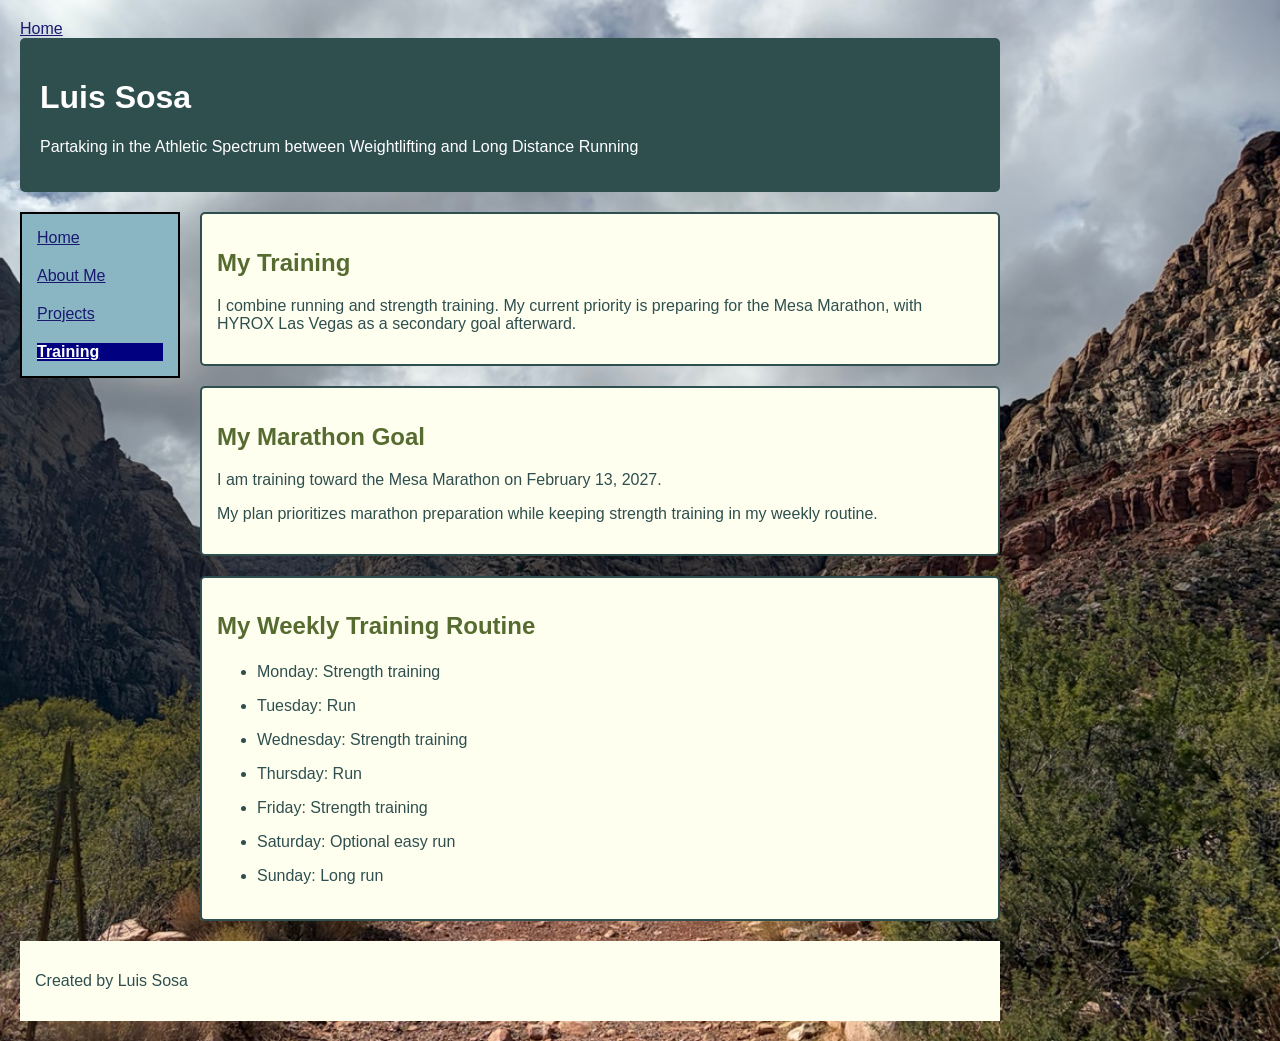
==== training.html @ 38722170 "Add training page, resume content, and mobile/responsive elements" ====
<!DOCTYPE html>
<html lang="en">

<head>
    <meta charset="UTF-8">
    <meta name="viewport" content="width=device-width, initial-scale=1.0">
    <title>Training | Luis Sosa</title>
    <link rel="stylesheet" href="style.css">
</head>

<a href="index.html" aria-current="page">Home</a>

<body>
    <header>
        <h1>Luis Sosa</h1>
        <p>Partaking in the Athletic Spectrum between Weightlifting and Long Distance Running</p>
    </header>
    <div class="page-layout">

        <!--Adding Navigational links to give website more depth. 
    Here I want to include lists like
    things about me personally, projects I have done, 
    and what I do in my free time: train -->
        <nav class="page-links">
    <a href="index.html">Home</a>
    <a href="about.html">About Me</a>
    <a href="https://github.com/Luissosa2026">Projects</a>
    <a href="training.html" aria-current="page">Training</a>
</nav>

            <!--31:31 of this video for first marathon finish would be 
       great to try to incorporate: https://www.youtube.com/watch?v=UDJsr2aNhEI
       Here is the link to first marathon page: https://vegasmarathon.com/results?pk=7964695
       Link for 2nd marathon: https://vegasmarathon.com/results?pk=8398354--->


        <main>
    <section>
        <h2>My Training</h2>
        <p>
            I combine running and strength training.
            My current priority is preparing for the Mesa Marathon,
            with HYROX Las Vegas as a secondary goal afterward.
        </p>
    </section>

    <section>
        <h2>My Marathon Goal</h2>
        <p>
            I am training toward the Mesa Marathon on
            <time datetime="2027-02-13">February 13, 2027</time>.
        </p>
        <p>
            My plan prioritizes marathon preparation while
            keeping strength training in my weekly routine.
        </p>
    </section>

    <section class="training">
        <h2>My Weekly Training Routine</h2>

        <ul>
            <li>Monday: Strength training</li>
            <li>Tuesday: Run</li>
            <li>Wednesday: Strength training</li>
            <li>Thursday: Run</li>
            <li>Friday: Strength training</li>
            <li>Saturday: Optional easy run</li>
            <li>Sunday: Long run</li>
        </ul>
    </section>
</main>
    </div>



    <footer>
        <p>Created by Luis Sosa</p>
    </footer>
</body>

</html>
---- style.css ----
body {
    font-family: Arial, sans-serif;
    background-image: url("images/desert-trail.jpeg");    background-size: cover;
    background-position: center;
    background-repeat: no-repeat;
    background-attachment: fixed;
    color: darkslategray;
    margin: 20px;
}

header {
    background-color: darkslategray;
    color: white;
    padding: 20px;
    border-radius: 5px;
    border-color: tan;
}
header ,
    .page-layout {
        width: 100%;
        max-width: 980px;
        box-sizing: border-box;
      }

main {
    max-width: 800px;
    flex:1; 
    min-width: 0;
}

section {
    background-color: ivory;
    padding: 15px;
    margin-top: 20px;
    border-radius: 5px;
    border-color: tan;
    border: 2px solid;
}

h2 {
    color: darkolivegreen;
}

a {
    color: midnightblue;
}

footer {
    margin-top: 20px;
    padding: 15px;
    background-color: ivory;
    color:darkslategray;
    max-width: 980px;
    box-sizing: border-box;
}
/*Playing around with flex box*/
.page-layout {
    display: flex;
    flex-direction: row;
    align-items: flex-start;
    gap: 20px;
    margin-top: 20px;    }   

.page-links {
    display: flex;
    gap: 20px;
    background-color: rgb(138, 182, 196);
    padding: 15px;
    width: 160px;
    box-sizing: border-box;
    flex-shrink: 0; 
    border: 2px solid black;
    flex-direction: column;
/*fit flex box menu right up to Main*/ 
}
main > section:first-child {
    margin-top: 0;
}
/*Specific styling for the About Me section*/
.experience .dates {
    font-style: italic;
    color: darkslategray    ;
}
.experience article + article {
    margin-top: 20px;
    border-top: 1px solid gray;
    padding-top: 20px;
}


/*Trying out the hover effect*/
.page-links a {
    padding: 10px
    text-decoration: none;
}

.page-links a:hover {
    background-color: whitesmoke;
    color: midnightblue;
}

.page-links a:focus-visible {
    outline: 3px solid darkorange;
    outline-offset: 2px;
}

.page-links a[aria-current="page"] {
    background-color: navy;
    color: white;
    font-weight: bold;
}
/*Technical skills style adjustment to their list*/
.skills dt {
    font-weight: bold;
    color:darkolivegreen;
    margin-top: 15px;
}

.skills dd {
    margin-left: 0px;
    margin-bottom: 5px;
    line-height: 1.6;
}

.skills dt:first-child {
    margin-top:0;
}
/*Trying Media for responsive design*/
@media (max-width: 700px) {
    body {
        margin: 10px;
        background-attachment:scroll;
    }

    .page-layout {
        flex-direction: column;
        align-items: stretch;
    }
    .page-links {
        width: 100%
        flex-direction: row;
        flex-wrap: wrap;
        gap: 10px;
    }
    main {
        width: 100%;
    }
}

.training li {
    margin-bottom: 10px;
    line-height: 1.5;
}
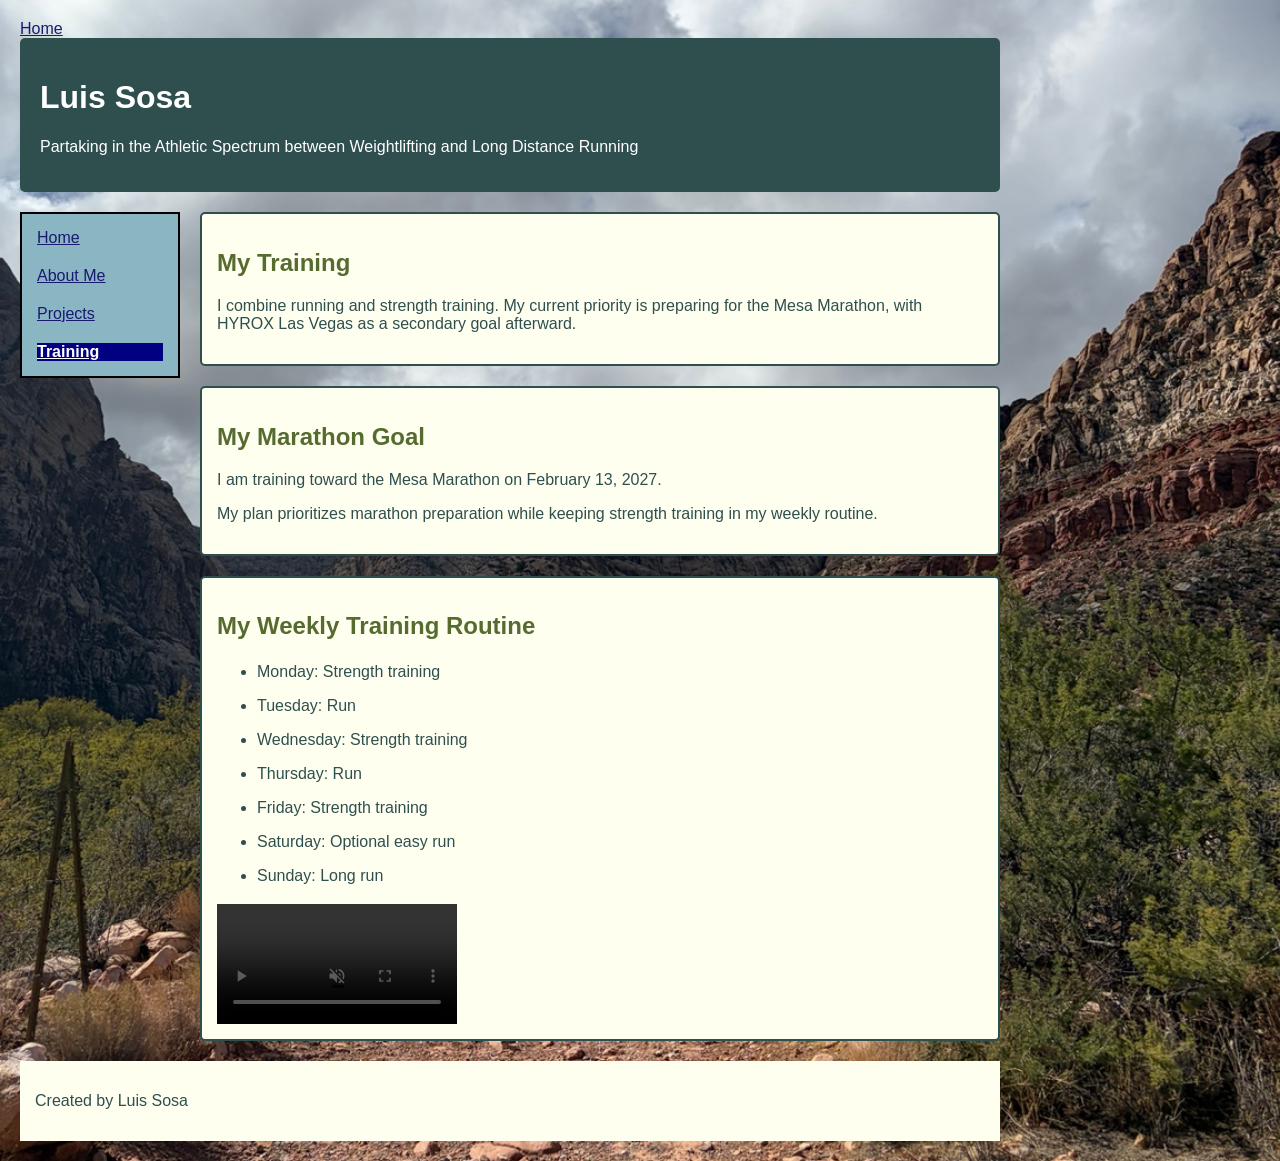
==== commit 0d778b6d: "Add training video" ====
--- a/training.html
+++ b/training.html
@@ -58,7 +58,7 @@
 
     <section class="training">
         <h2>My Weekly Training Routine</h2>
-
+<div class="training">
         <ul>
             <li>Monday: Strength training</li>
             <li>Tuesday: Run</li>
@@ -68,6 +68,12 @@
             <li>Saturday: Optional easy run</li>
             <li>Sunday: Long run</li>
         </ul>
+        </div>
+        <video class="training-video" autoplay muted controls playsinline>
+            <source src="IMG_3707.MOV"> 
+            Your Browser does not support this video. 
+        </video>
+</div>
     </section>
 </main>
     </div>
--- a/style.css
+++ b/style.css
@@ -1,6 +1,7 @@
 body {
     font-family: Arial, sans-serif;
-    background-image: url("images/desert-trail.jpeg");    background-size: cover;
+    background-image: url("images/desert-trail.jpeg");
+    background-size: cover;
     background-position: center;
     background-repeat: no-repeat;
     background-attachment: fixed;
@@ -15,16 +16,17 @@
     border-radius: 5px;
     border-color: tan;
 }
-header ,
-    .page-layout {
-        width: 100%;
-        max-width: 980px;
-        box-sizing: border-box;
-      }
+
+header,
+.page-layout {
+    width: 100%;
+    max-width: 980px;
+    box-sizing: border-box;
+}
 
 main {
     max-width: 800px;
-    flex:1; 
+    flex: 1;
     min-width: 0;
 }
 
@@ -49,17 +51,19 @@
     margin-top: 20px;
     padding: 15px;
     background-color: ivory;
-    color:darkslategray;
+    color: darkslategray;
     max-width: 980px;
     box-sizing: border-box;
 }
+
 /*Playing around with flex box*/
 .page-layout {
     display: flex;
     flex-direction: row;
     align-items: flex-start;
     gap: 20px;
-    margin-top: 20px;    }   
+    margin-top: 20px;
+}
 
 .page-links {
     display: flex;
@@ -68,20 +72,23 @@
     padding: 15px;
     width: 160px;
     box-sizing: border-box;
-    flex-shrink: 0; 
+    flex-shrink: 0;
     border: 2px solid black;
     flex-direction: column;
-/*fit flex box menu right up to Main*/ 
+    /*fit flex box menu right up to Main*/
 }
-main > section:first-child {
+
+main>section:first-child {
     margin-top: 0;
 }
+
 /*Specific styling for the About Me section*/
 .experience .dates {
     font-style: italic;
-    color: darkslategray    ;
+    color: darkslategray;
 }
-.experience article + article {
+
+.experience article+article {
     margin-top: 20px;
     border-top: 1px solid gray;
     padding-top: 20px;
@@ -90,8 +97,7 @@
 
 /*Trying out the hover effect*/
 .page-links a {
-    padding: 10px
-    text-decoration: none;
+    padding: 10px text-decoration: none;
 }
 
 .page-links a:hover {
@@ -109,10 +115,11 @@
     color: white;
     font-weight: bold;
 }
+
 /*Technical skills style adjustment to their list*/
 .skills dt {
     font-weight: bold;
-    color:darkolivegreen;
+    color: darkolivegreen;
     margin-top: 15px;
 }
 
@@ -123,25 +130,27 @@
 }
 
 .skills dt:first-child {
-    margin-top:0;
+    margin-top: 0;
 }
+
 /*Trying Media for responsive design*/
 @media (max-width: 700px) {
     body {
         margin: 10px;
-        background-attachment:scroll;
+        background-attachment: scroll;
     }
 
     .page-layout {
         flex-direction: column;
         align-items: stretch;
     }
+
     .page-links {
-        width: 100%
-        flex-direction: row;
+        width: 100% flex-direction: row;
         flex-wrap: wrap;
         gap: 10px;
     }
+
     main {
         width: 100%;
     }
@@ -150,4 +159,38 @@
 .training li {
     margin-bottom: 10px;
     line-height: 1.5;
+}
+
+/*Training video*/
+.training-layout {
+    display: flex;
+    flex-direction: row;
+    align-items: flex-start;
+    gap: 20px;
+}
+
+
+.training-text {
+    flex: 1;
+    min-width: 0;
+}
+
+.training-text h2 {
+    margin-top: 0;
+}
+
+.training-video {
+    display: block;
+    width: 240px;
+    max-width: 100%;
+    height: auto;
+    flex-shrink: 0;
+    border-ragdius: 5px;
+}
+
+@media (max-width: 700px) {
+    .training-layout {
+        flex-direction: column;
+        align-items: stretch;
+    }
 }
